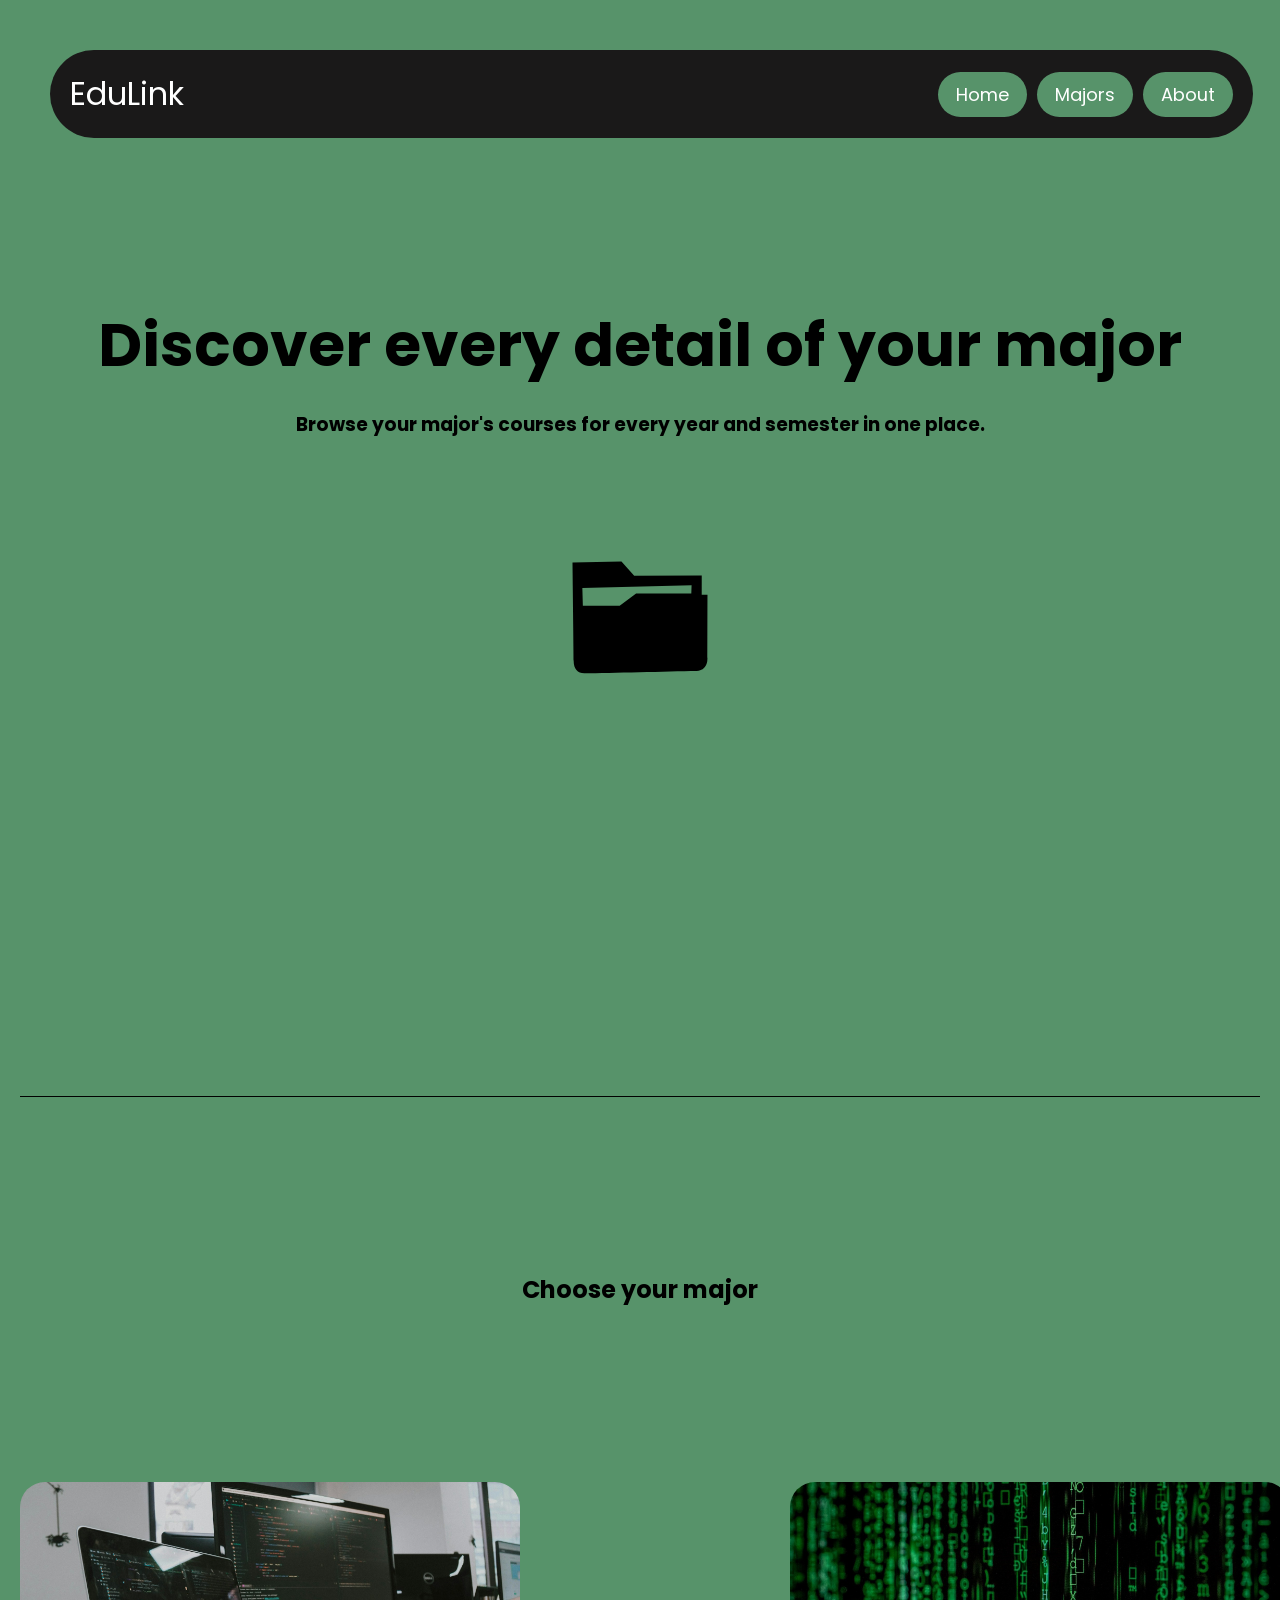
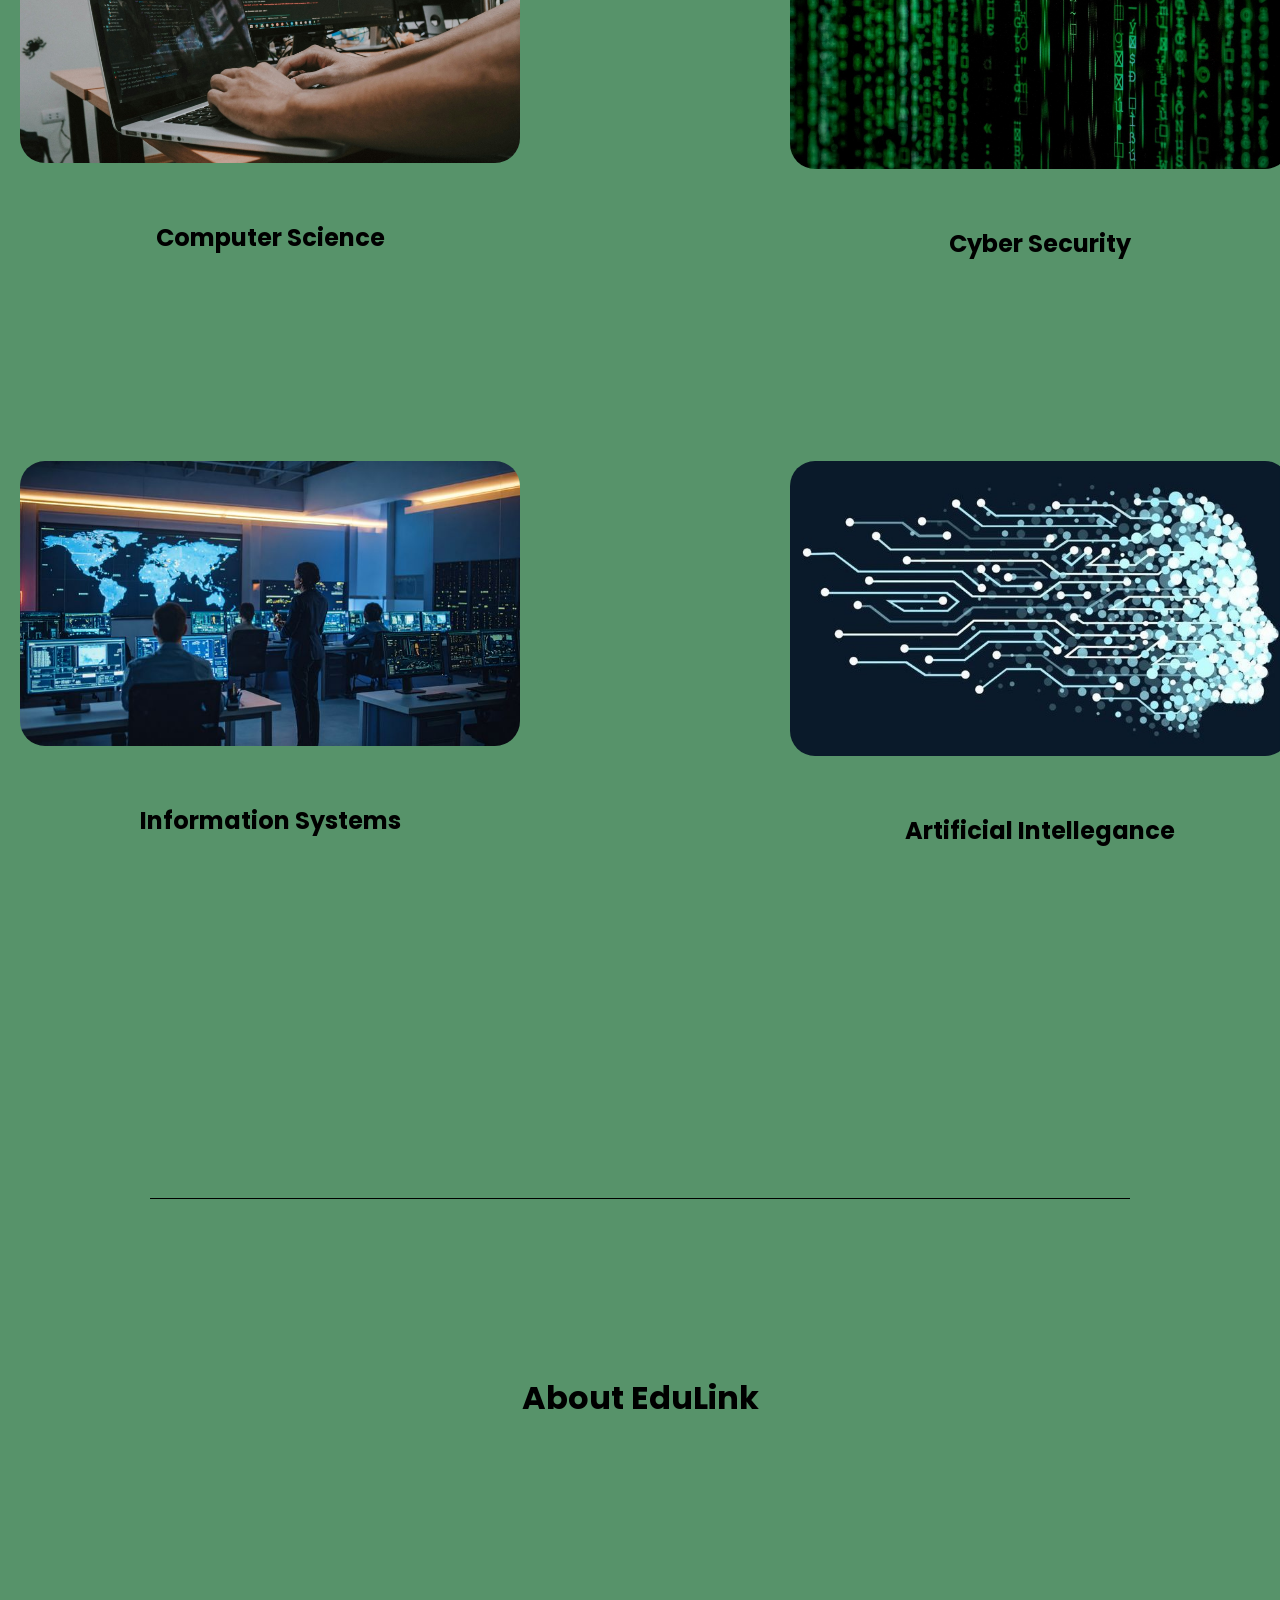
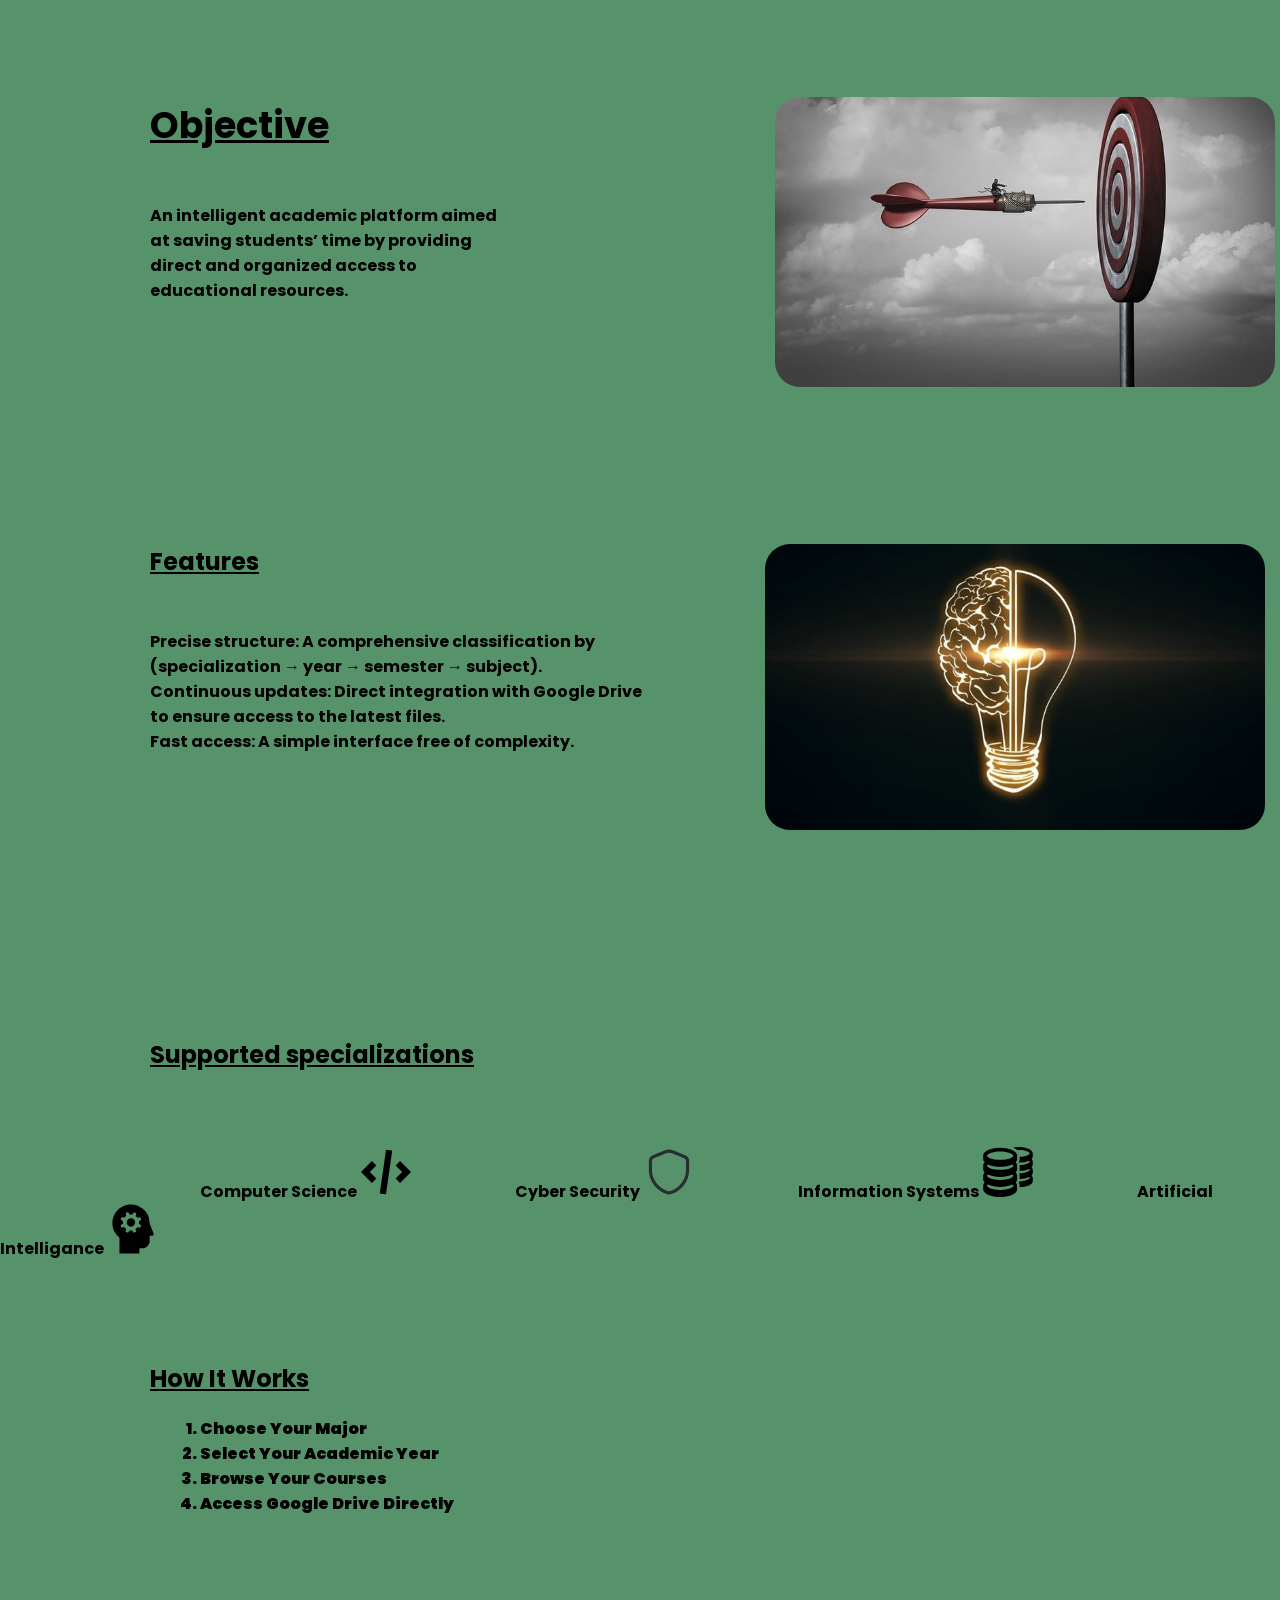
==== index.html @ 66d5c556 "Add files via upload" ====
<!DOCTYPE html>
<html lang="en">

<head>
    <meta charset="UTF-8">
    <meta name="viewport" content="width=device-width, initial-scale=1.0">
    <title>EduLink</title>
    <link rel="stylesheet" href="style.css">
</head>

<body>

    <header>
        <nav class="navbar section-content">
            <a href="#" class="nav-logo">
                <h2 class="logo-text">EduLink</h2>
            </a>
            <ul class="nav-menu">
                <li class="nav-item">
                    <a href="#" class="nav-link home-link">Home</a>
                </li>
                <li class="nav-item">
                    <a href="#majors" class="nav-link majors-link">Majors</a>
                </li>
                <li class="nav-item">
                    <a href="#About" class="nav-link about-link">About</a>
                </li>
            </ul>
        </nav>
    </header>


    <main>
        <section class="hero-section">
            <div class="section-content">
                <div class="hero-details">
                    <h1 class="title">Discover every detail of your major</h1>
                    <h3 class="subtitle">Browse your major's courses for every year and semester in one place.</h3>
                    <img src="assets/Directory.svg" alt="directory image" class="dirImg">
                    <hr>
                </div>

                <h1 id="majors" class="sp">Choose your major</h1>

                <div class="images">
                    <div class="CSd">
                        <a href="choose.html?major=CS"><img src="assets/CS.jpg" alt="CS major" class="CS"></a>
                    <h1 class="CSt">Computer Science</h1>
                    </div>

                    <div class="CYSd">
                        <a href="choose.html?major=CYS"><img src="assets/CYS.jpg" alt="CYS major" class="CYS"></a>
                        <h1 class="CYS">Cyber Security</h1>
                    </div>

                    <div class="ISd">
                        <a href="choose.html?major=IS"><img src="assets/IS.jpg" alt="IS major" class="IS"></a>
                        <h1 class="ISt">Information Systems</h1>
                    </div>

                    <div class="AId">
                        <a href="choose.html?major=AI"><img src="assets/AI.jpg" alt="AI major" class="AI"></a>
                        <h1 class="AIt">Artificial Intellegance</h1>
                    </div>
                    

                </div>

            </div>
        </section>

        
            <hr class="fu">
            <h1 id="About" class="sp">About EduLink</h1>



        <section class="about">
            <div class="goal">
                <div class="goalText">
                    <h1><u>Objective</u></h1><br><br>
                    <h4>An intelligent academic platform aimed at saving students’ time by providing direct and organized access to educational resources.</h4>
                </div>
                <div class="goalImg">
                    <img src="assets/OB.jpg" alt="Goal Image">
                </div>
            </div>


            <div class="features">
                <div class="featuresText">
                    <h1><u>Features</u></h1><br><br>
                    <h4>Precise structure: A comprehensive classification by <br> (specialization → year → semester → subject). <br> Continuous updates: Direct integration with Google Drive <br> to ensure access to the latest files.
                      <br>  Fast access: A simple interface free of complexity.
                    </h4>
                </div>
                <div class="featuresImg">
                    <img src="assets/FE.jpg" alt="Goal Image">
                </div>
            </div>


            <div class="specializations">
                <div class="spsec">

                    <div class="spe">
                    <h1><u>Supported specializations</u></h1><br><br><br>
                    </div>

                    <h4 style="display: inline;" class="z">Computer Science</h4>
                    <img src="assets/CS.svg" alt="CS Icon" class="CSicon">

                    <h4 style="display: inline;">Cyber Security</h4>
                    <img src="assets/CYS.svg" alt="CYS Icon" class="CYSicon">

                    <h4 style="display: inline;">Information Systems</h4>
                    <img src="assets/IS.svg" alt="IS Icon" class="ISicon">

                    <h4 style="display: inline;">Artificial Intelligance</h4>
                    <img src="assets/AI.svg" alt="AI Icon" class="AIicon">



                </div>
                
                
                    
            </div>
           



        </section>
    </main>

    <section class="Way">
        <div>
            <h1><u>How It Works</u></h1>
            <ol type="1">
            <li>Choose Your Major</li>
            <li>Select Your Academic Year</li>
            <li>Browse Your Courses</li>
            <li>Access Google Drive Directly</li>
            </ol>
        </div>
       
        
    </section>


</body>

</html>
---- style.css ----
@import url('https://fonts.googleapis.com/css2?family=Cairo:wght@200..1000&family=Miniver&family=Poppins:ital,wght@0,400;0,500;0,600;0,700;1,400&display=swap');
* {
    margin: 0;
    padding: 0;
    box-sizing: border-box;
    font-family: "Poppins", sans-srif;

}

:root{
    /*colors*/
    --white-color: #fff;
    --dark-color: #252525;
    --primary-color: rgb(87, 147, 106);
    --secondry-color: #1a1919;
    --white-color: #fff;

    /*fonts size*/
    --font-size-s: 0.9rem;
    --font-size-n: 1rem;
    --font-size-m: 1.12rem;
    --font-size-l: 1.5rem;
    --font-size-xl: 2rem;
    --font-size-xxl: 2.3rem;

    /*fonts weight*/
    --font-weight-normal: 400;
    --font-weight-normal: 500;
    --font-weight-normal: 600;
    --font-weight-normal: 700;

    /*border radius*/
    --border-radius-s: 8px;
    --border-radius-m: 30px;
    --border-radius-circle: 50px;

    /*site max with */
    --site-max-with: 1300px;



}

html{
        scroll-behavior: smooth;
}

body{
background-color: var(--primary-color);
}

ul{
    list-style: none;
}

a{
    text-decoration: none;
}

button{
    cursor: pointer;
    border: none;
    background: none;
}

img{
    width: 100%;
}

.section-content{
    margin: 0 auto;
    padding: 0 20px;
    max-width: var(--site-max-with);
}

header{ 
    position: fixed;
    z-index: 1000;
    width: 94%;
    margin: 50px;
    border-radius: var(--border-radius-circle);
    background:  var(--secondry-color);
}

header .navbar{
    display: flex;
    padding: 20px;
    align-items: center;
    justify-content: space-between;
}

.navbar .nav-logo .logo-text{
    color: var(--white-color);
    font-size: var(--font-size-xl);
    font-weight: var(--font-size-semibold);
}

.navbar .nav-menu{
    display: flex;
    gap: 10px;
}

.navbar .nav-menu .nav-link{
    padding: 10px 18px;
    font-size: var(--font-size-m);
    border-radius: var(--border-radius-m);
    transform: 0.3s ease;
    background: var(--primary-color);
    color: var(--white-color);
}

.navbar .nav-menu .nav-link:hover{
    background: rgb(53, 89, 65);
}

main .hero-details{
    padding-top: 100px;
    text-align: center;
}    

.hero-section{
    padding-bottom: 350px;
}

 .title{
    padding-top: 200px;
    margin-bottom: 20px;
   font-size: 60px;
}

.dirImg{
     width: 300px;
     padding-bottom: 350px;
   
}

hr{
    border: none;
    height: 1px;
    background-color: rgb(0, 0, 0);
}

.sp{
    text-align: center;
    padding-top: 175px;
    padding-bottom: 175px;
}
.images{
    display: grid;
    grid-template-columns: repeat(2, 1fr);
    gap: 100px;
    row-gap: 200px;
    column-gap: 270px;
}

.images img{
    width: 500px;
    border-radius: 25px;
}

.images img:hover{
    transition: all 300ms linear 0s;
transform: scale(1.1);
}

.CSd h1{
padding-top: 50px;
text-align: center;
}

.CYSd h1{
padding-top: 50px;
text-align: center;
}

.ISd h1{
padding-top: 50px;
text-align: center;
}

.AId h1{
padding-top: 50px;
text-align: center;
}

.fu{
    margin-left: 150px;
    margin-right: 150px;
}
.goal{
    padding-top: 100px;
    padding-bottom: 150px;
    display: grid;
    grid-template-columns: repeat(2, 1fr);
    gap: 100px;
    row-gap: 200px;
    column-gap: 270px;
}


.goal img{
width: 500px;
border-radius: 25px;
}


.goalText{
    padding-left: 150px;
}

.goalText h1{
    font-size: var(--font-size-xxl);
}



.features{
    padding-bottom: 200px;
    display: grid;
    grid-template-columns: repeat(2, 1fr);
    gap: 100px;
    row-gap: 200px;
    column-gap: 100px;
}

.features img{
width: 500px;
border-radius: 25px;
}


.features{
    padding-left: 150px;
}

.spsec img{
    width: 50px;
}

.spsec h4{
    margin-left: 100px;
}

.spsec h1{
    margin-left: 150px;
}

.z{
    padding-left: 100px;
}

main{
    padding-bottom: 100px;
}

.Way h1{
    margin-left: 150px;
    margin-bottom: 20px;
}

.Way ol{
    padding-left: 200px;
    font-weight: 1000;
}

.Way{
    padding-bottom: 100px;
}






.csec{
    color: rgb(236, 236, 236);
    border-radius: 50px;
    margin: 400px;
    margin-top: 100px;
    padding: 100px;
    background-color: rgb(53, 53, 53);
}

.csec button{
    color: aliceblue;
    border-radius: 20px;
    background-color: rgb(45, 114, 74);
    padding: 20px;
    padding-inline: 80px;
    margin-left: 27%;
}

.csec button:hover{
    transition-delay: 50ms;
    color: rgb(161, 161, 161);
    background-color: rgb(39, 99, 64);
}

.year{
    border-radius: 20px;
    background-color: rgb(45, 114, 74);
    padding: 20px;
    text-align: center;
}

.year select{
    color: #fff;
    margin-left: 150px;
    border-radius: 20px;
    padding-inline: 70px;
    padding-top: 5px;
    padding-bottom: 5px;
    background-color: rgb(53, 53, 53);
}

.semester{
    border-radius: 20px;
    background-color: rgb(45, 114, 74);
    padding: 20px;
    text-align: center;
}

.semester select{
    color: #fff;
    margin-left: 150px;
    margin-right: 40px;
    border-radius: 20px;
    padding-inline: 55px;
    padding-top: 5px;
    padding-bottom: 5px;
    background-color: rgb(53, 53, 53);
}

.csec option{
    color: aliceblue;
    background-color: black;
}


.csec h2{
    padding: 20px;
    text-align: center;
}
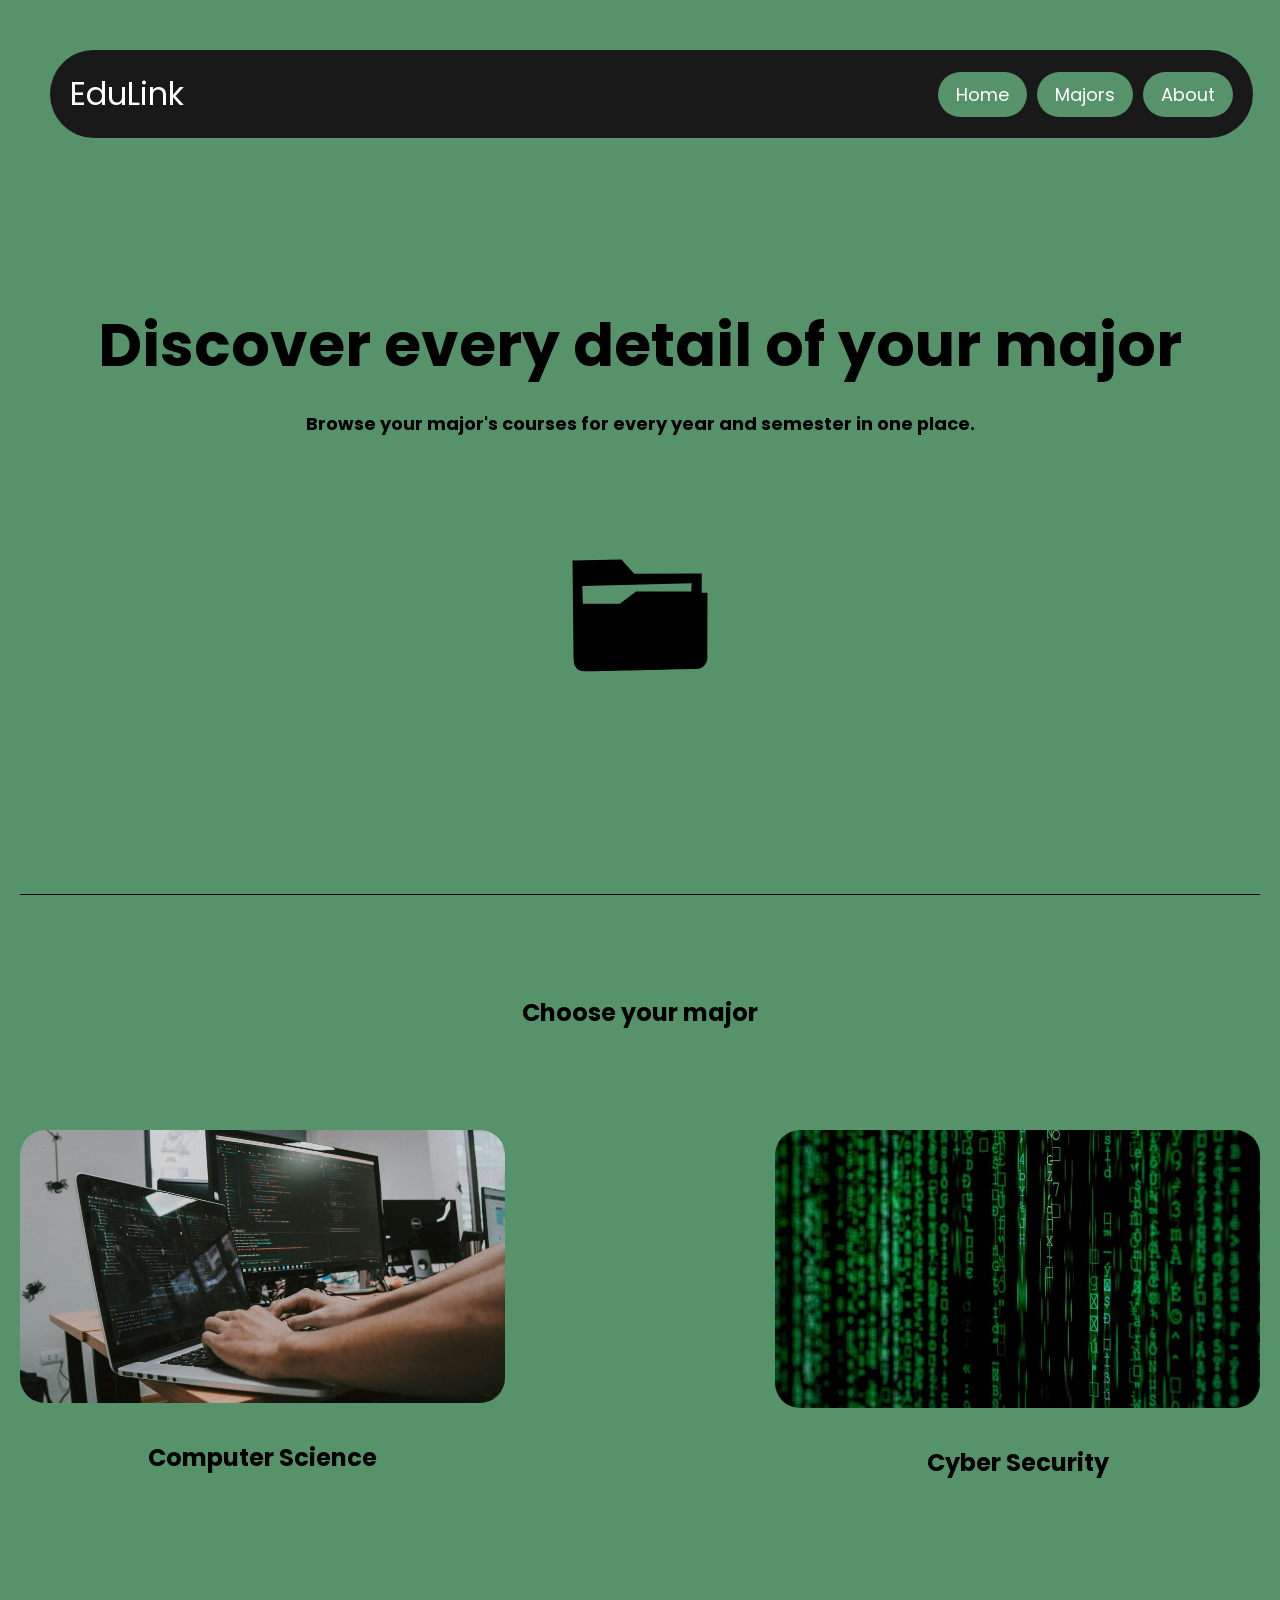
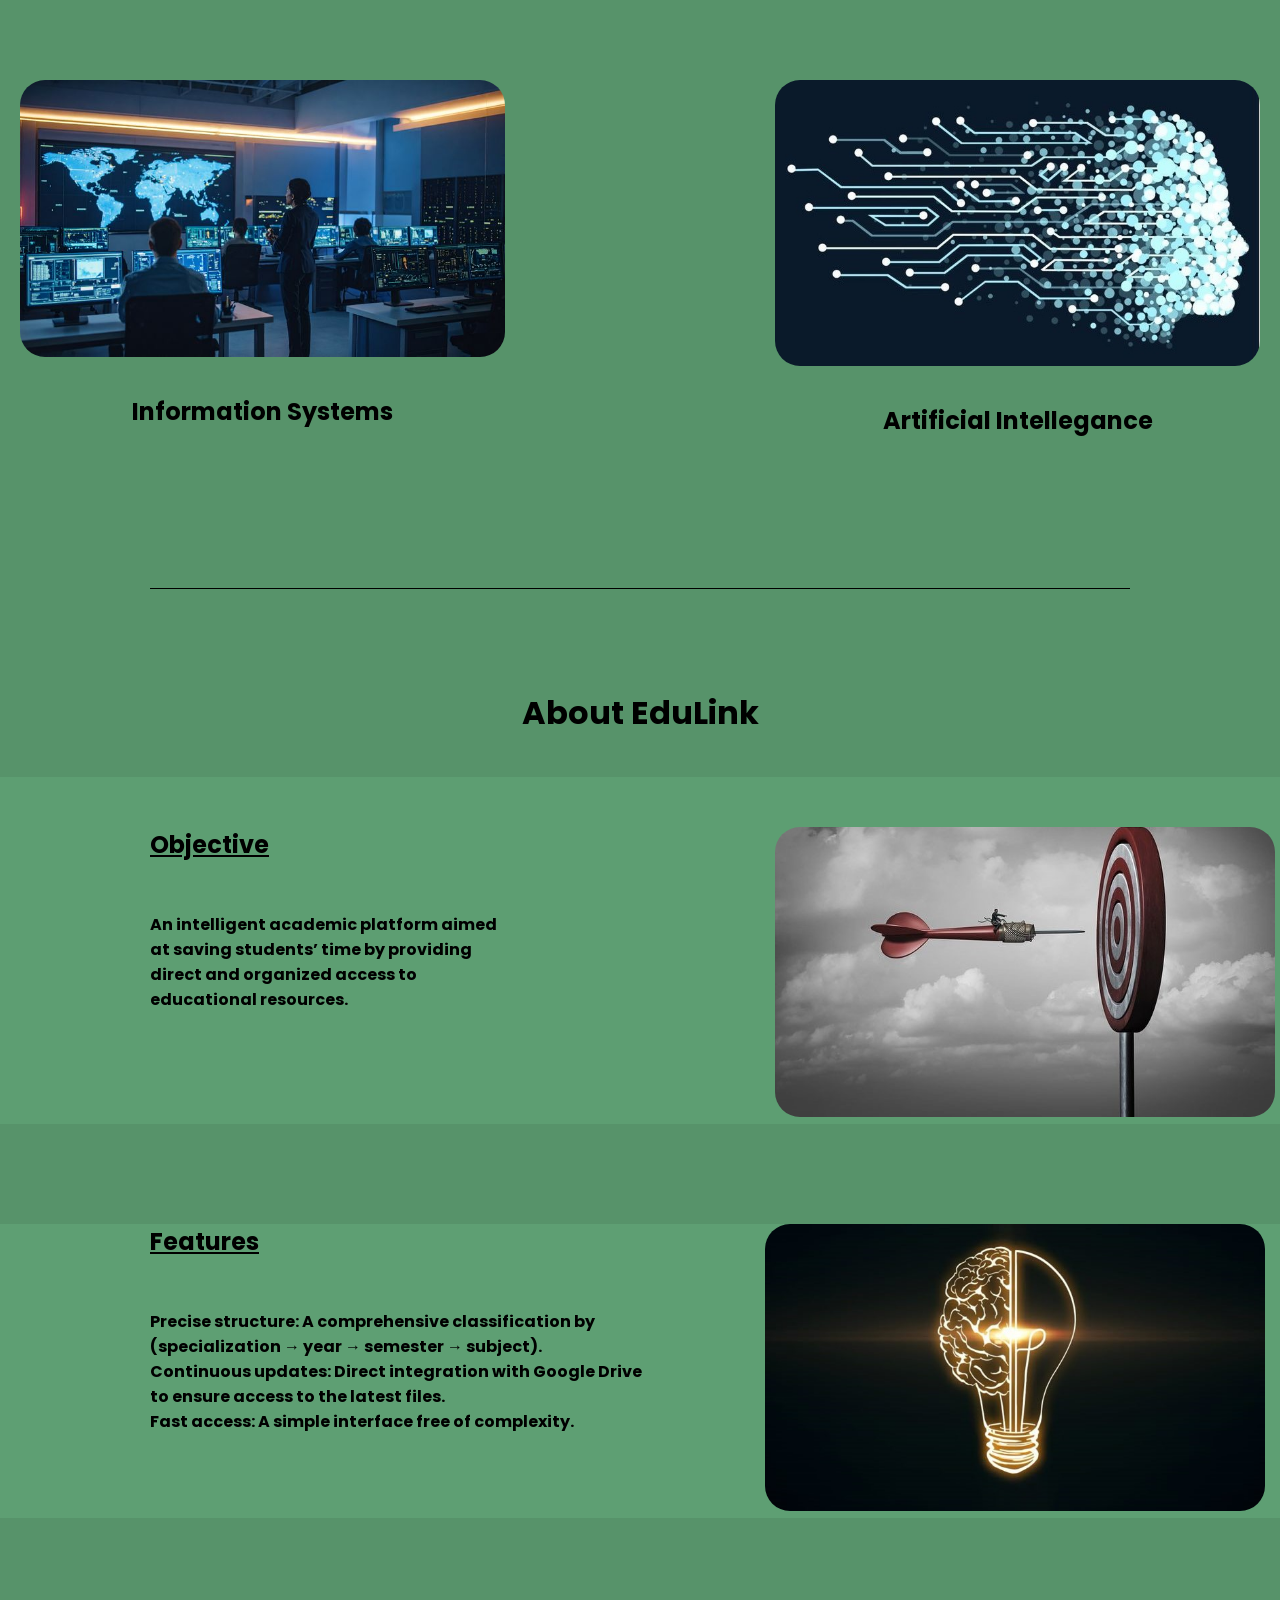
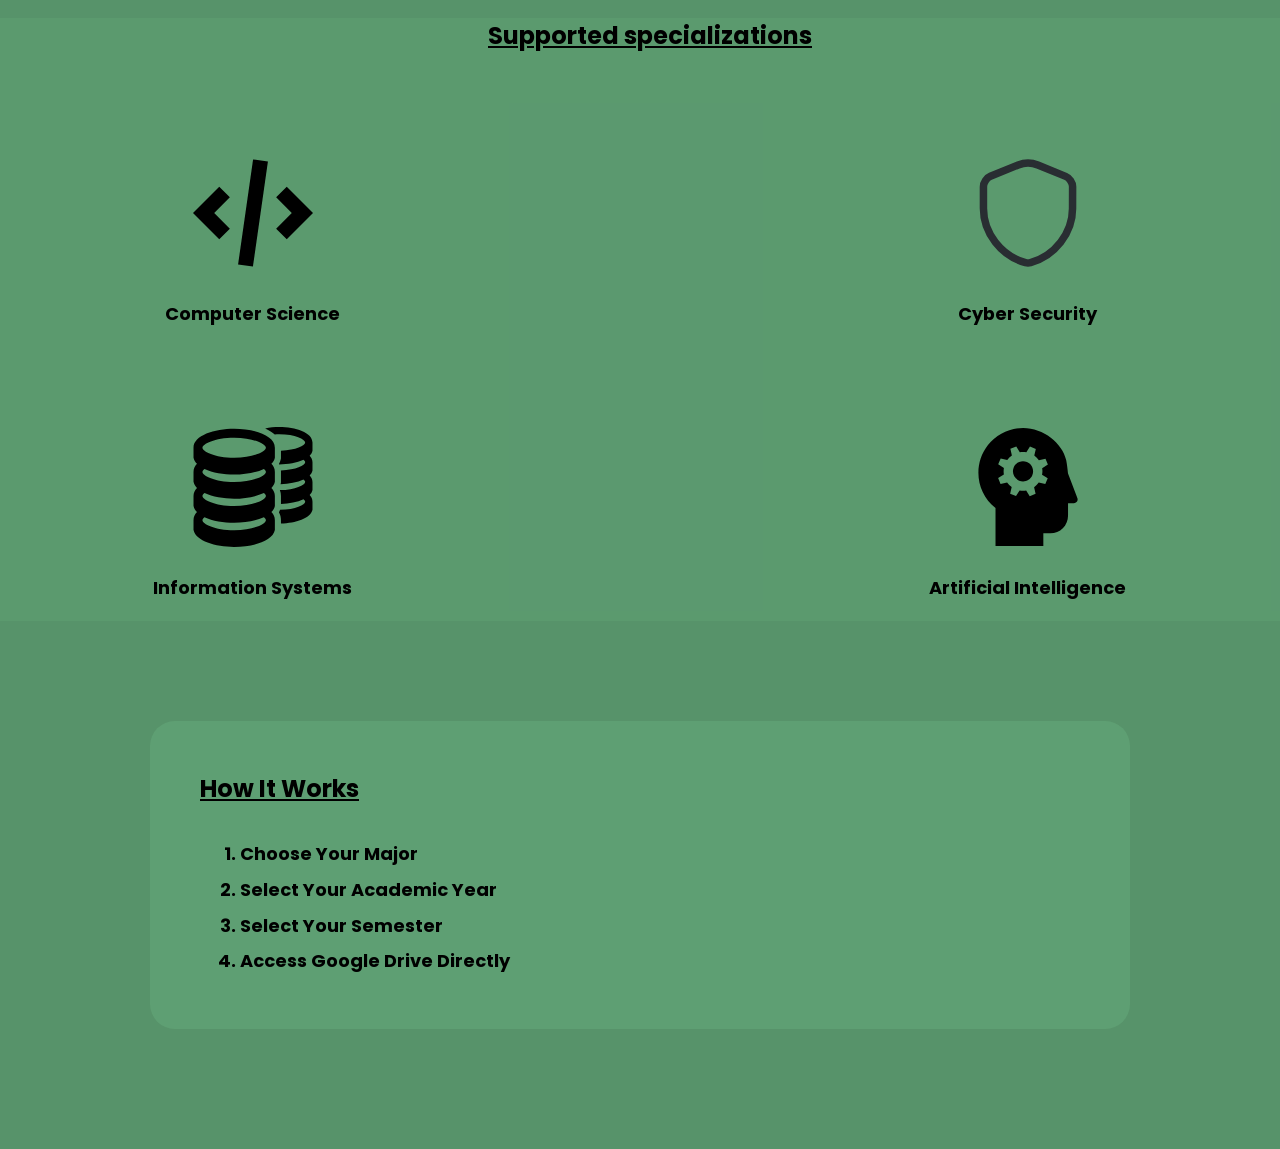
==== commit a159384c: "more responsive" ====
--- a/index.html
+++ b/index.html
@@ -71,7 +71,7 @@
 
         
             <hr class="fu">
-            <h1 id="About" class="sp">About EduLink</h1>
+            <h1 id="About" class="spr">About EduLink</h1>
 
 
 
@@ -100,53 +100,71 @@
             </div>
 
 
+
+
             <div class="specializations">
+
                 <div class="spsec">
 
-                    <div class="spe">
-                    <h1><u>Supported specializations</u></h1><br><br><br>
+                    <h1><u>Supported specializations</u></h1>
+                    <br><br>
+
+                    <div class="spec-grid">
+
+                        <div class="spec-item">
+                            <img src="assets/CS.svg" alt="CS icon">
+                            <h4>Computer Science</h4>
+                        </div>
+
+                        <div class="spec-item">
+                            <img src="assets/CYS.svg" alt="CYS icon">
+                        <h4>Cyber Security</h4>
+                        </div>
+
+                        <div class="spec-item">
+                            <img src="assets/IS.svg" alt="IS icon">
+                            <h4>Information Systems</h4>
+                        </div>
+
+                        <div class="spec-item">
+                            <img src="assets/AI.svg" alt="AI icon">
+                            <h4>Artificial Intelligence</h4>
+                        </div>
+
                     </div>
 
-                    <h4 style="display: inline;" class="z">Computer Science</h4>
-                    <img src="assets/CS.svg" alt="CS Icon" class="CSicon">
+                </div>
 
-                    <h4 style="display: inline;">Cyber Security</h4>
-                    <img src="assets/CYS.svg" alt="CYS Icon" class="CYSicon">
+            </div>
 
-                    <h4 style="display: inline;">Information Systems</h4>
-                    <img src="assets/IS.svg" alt="IS Icon" class="ISicon">
 
-                    <h4 style="display: inline;">Artificial Intelligance</h4>
-                    <img src="assets/AI.svg" alt="AI Icon" class="AIicon">
+       <section class="Way">
+
+            <div class="way-box">
+        
+                <h1><u>How It Works</u></h1>
+        
+                <ol>
+                    <li>Choose Your Major</li>
+                    <li>Select Your Academic Year</li>
+                    <li>Select Your Semester</li>
+                    <li>Access Google Drive Directly</li>
+                </ol>
+        
+            </div>
+
+        </section>
+
+           
 
 
 
-                </div>
-                
-                
-                    
-            </div>
-           
 
 
 
         </section>
     </main>
 
-    <section class="Way">
-        <div>
-            <h1><u>How It Works</u></h1>
-            <ol type="1">
-            <li>Choose Your Major</li>
-            <li>Select Your Academic Year</li>
-            <li>Browse Your Courses</li>
-            <li>Access Google Drive Directly</li>
-            </ol>
-        </div>
-       
-        
-    </section>
-
 
 </body>
 
--- a/style.css
+++ b/style.css
@@ -119,7 +119,7 @@
 }    
 
 .hero-section{
-    padding-bottom: 350px;
+    padding-bottom: 150px;
 }
 
  .title{
@@ -128,9 +128,13 @@
    font-size: 60px;
 }
 
+.subtitle{
+    font-size: var(--font-size-m);
+}
+
 .dirImg{
      width: 300px;
-     padding-bottom: 350px;
+     padding-bottom: 150px;
    
 }
 
@@ -142,8 +146,8 @@
 
 .sp{
     text-align: center;
-    padding-top: 175px;
-    padding-bottom: 175px;
+    margin-top: 100px;
+    margin-bottom: 100px;
 }
 .images{
     display: grid;
@@ -164,36 +168,44 @@
 }
 
 .CSd h1{
-padding-top: 50px;
+padding-top: 30px;
 text-align: center;
 }
 
 .CYSd h1{
-padding-top: 50px;
+padding-top: 30px;
 text-align: center;
 }
 
 .ISd h1{
-padding-top: 50px;
+padding-top: 30px;
 text-align: center;
 }
 
 .AId h1{
-padding-top: 50px;
+padding-top: 30px;
 text-align: center;
 }
 
 .fu{
     margin-left: 150px;
     margin-right: 150px;
+    margin-bottom: 100px;
+}
+
+.spr{
+    text-align: center;
+    margin-top: 40px;
+    margin-bottom: 40px;
 }
 .goal{
-    padding-top: 100px;
-    padding-bottom: 150px;
+    background-color: rgba(100, 168, 122, 0.539);
+    padding-top: 50px;
+    margin-bottom: 100px;
     display: grid;
     grid-template-columns: repeat(2, 1fr);
     gap: 100px;
-    row-gap: 200px;
+    row-gap: 100px;
     column-gap: 270px;
 }
 
@@ -209,18 +221,23 @@
 }
 
 .goalText h1{
-    font-size: var(--font-size-xxl);
+    font-size: var(--font-size-l);
 }
 
 
 
 .features{
-    padding-bottom: 200px;
+    background-color: rgba(100, 168, 122, 0.592);
+    margin-bottom: 100px;
     display: grid;
     grid-template-columns: repeat(2, 1fr);
     gap: 100px;
-    row-gap: 200px;
+    row-gap: 100px;
     column-gap: 100px;
+}
+
+.featuresText h1{
+    font-size: var(--font-size-l);
 }
 
 .features img{
@@ -233,43 +250,69 @@
     padding-left: 150px;
 }
 
-.spsec img{
-    width: 50px;
-}
-
-.spsec h4{
-    margin-left: 100px;
-}
-
-.spsec h1{
-    margin-left: 150px;
-}
-
-.z{
-    padding-left: 100px;
+
+.specializations{
+    background-color: rgba(100, 168, 122, 0.289);
+    margin-bottom: 30px;
+    padding-bottom: 20px;
+    text-align: center;
+}
+
+
+.specializations h1{
+    font-size: var(--font-size-l);
+    margin-left: 20px;
+}
+
+
+.spec-grid {
+    display: grid;
+    grid-template-columns: repeat(2, 1fr);
+    gap: 100px;
+    column-gap: 270px;
+    padding-top: 50px;
+}
+
+.spec-item {
+    text-align: center;
+}
+
+.spec-item img {
+    width: 120px;
+    transition: 0.3s;
+}
+
+.spec-item img:hover {
+    transform: scale(1.1);
+}
+
+.spec-item h4 {
+    font-size: var(--font-size-m);
+    margin-top: 20px;
 }
 
 main{
-    padding-bottom: 100px;
-}
-
-.Way h1{
-    margin-left: 150px;
-    margin-bottom: 20px;
-}
-
-.Way ol{
-    padding-left: 200px;
-    font-weight: 1000;
-}
-
-.Way{
-    padding-bottom: 100px;
-}
-
-
-
-
+    padding-bottom: 20px;
+}
+
+.way-box {
+    margin: 100px 150px;
+    padding: 50px;
+    background-color: rgba(100, 168, 122, 0.602);
+    border-radius: 25px;
+}
+
+.way-box h1 {
+    font-size: var(--font-size-l);
+    margin-bottom: 30px;
+}
+
+.way-box ol {
+    font-weight: 700;
+    padding-left: 40px;
+    line-height: 2;
+    font-size: var(--font-size-m);
+}
 
 
 .csec{
@@ -342,3 +385,167 @@
     text-align: center;
 }
 
+
+
+
+
+
+/* =========================
+   FIX RESPONSIVE ONLY
+========================= */
+
+/* الصور */
+img {
+    max-width: 100%;
+    height: auto;
+}
+
+/* منع أي عنصر يطلع خارج الشاشة */
+body {
+    overflow-x: hidden;
+}
+
+/* ===== HERO GRID ===== */
+@media (max-width: 1024px) {
+    .images {
+        column-gap: 80px;
+        row-gap: 100px;
+    }
+
+    .images img {
+        width: 350px;
+    }
+
+    .goal img,
+    .features img {
+        width: 350px;
+    }
+}
+
+/* ===== TABLET ===== */
+@media (max-width: 768px) {
+    .navbar {
+        flex-direction: column;
+        gap: 15px;
+    }
+
+    .navbar .nav-menu {
+        flex-wrap: wrap;
+        justify-content: center;
+        gap: 10px;
+    }
+
+    .navbar .nav-menu .nav-link {
+    padding: 8px 14px;
+    font-size: 14px;
+    }
+
+   .spec-grid {
+        grid-template-columns: 1fr;
+        gap: 50px;
+    }
+
+    .spec-item img {
+        width: 90px;
+    }
+
+    .way-box {
+        margin: 20px;
+        padding: 25px;
+    }
+
+    .way-box ol {
+        padding-left: 20px;
+        font-size: 14px;
+    }
+
+.z {
+    padding-left: 0;
+}
+
+    .sp {
+        padding-top: 80px;
+        padding-bottom: 80px;
+    }
+
+    header {
+        width: 100%;
+        margin: 0;
+        border-radius: 0;
+    }
+
+    .title {
+        font-size: 40px;
+        padding-top: 120px;
+    }
+
+    .images {
+        grid-template-columns: 1fr;
+        column-gap: 0;
+        row-gap: 60px;
+    }
+
+    .images img {
+        width: 100%;
+    }
+
+    .goal,
+    .features {
+        grid-template-columns: 1fr;
+        padding-left: 20px;
+        padding-right: 20px;
+    }
+
+    .goal img,
+    .features img {
+        width: 100%;
+    }
+
+    .goalText {
+        padding-left: 0;
+    }
+
+    .spsec h4 {
+        margin-left: 20px;
+    }
+
+    .Way ol {
+        padding-left: 40px;
+    }
+
+    .csec {
+        margin: 20px;
+        padding: 30px;
+    }
+
+    .year select,
+    .semester select {
+        margin-left: 0;
+        width: 100%;
+    }
+
+    .csec button {
+        margin-left: 0;
+        width: 100%;
+    }
+}
+
+/* ===== MOBILE SMALL ===== */
+@media (max-width: 480px) {
+
+    .title {
+        font-size: 28px;
+    }
+
+    .dirImg {
+        width: 200px;
+    }
+
+    .images img {
+        width: 100%;
+    }
+
+    .csec {
+        padding: 20px;
+    }
+}
